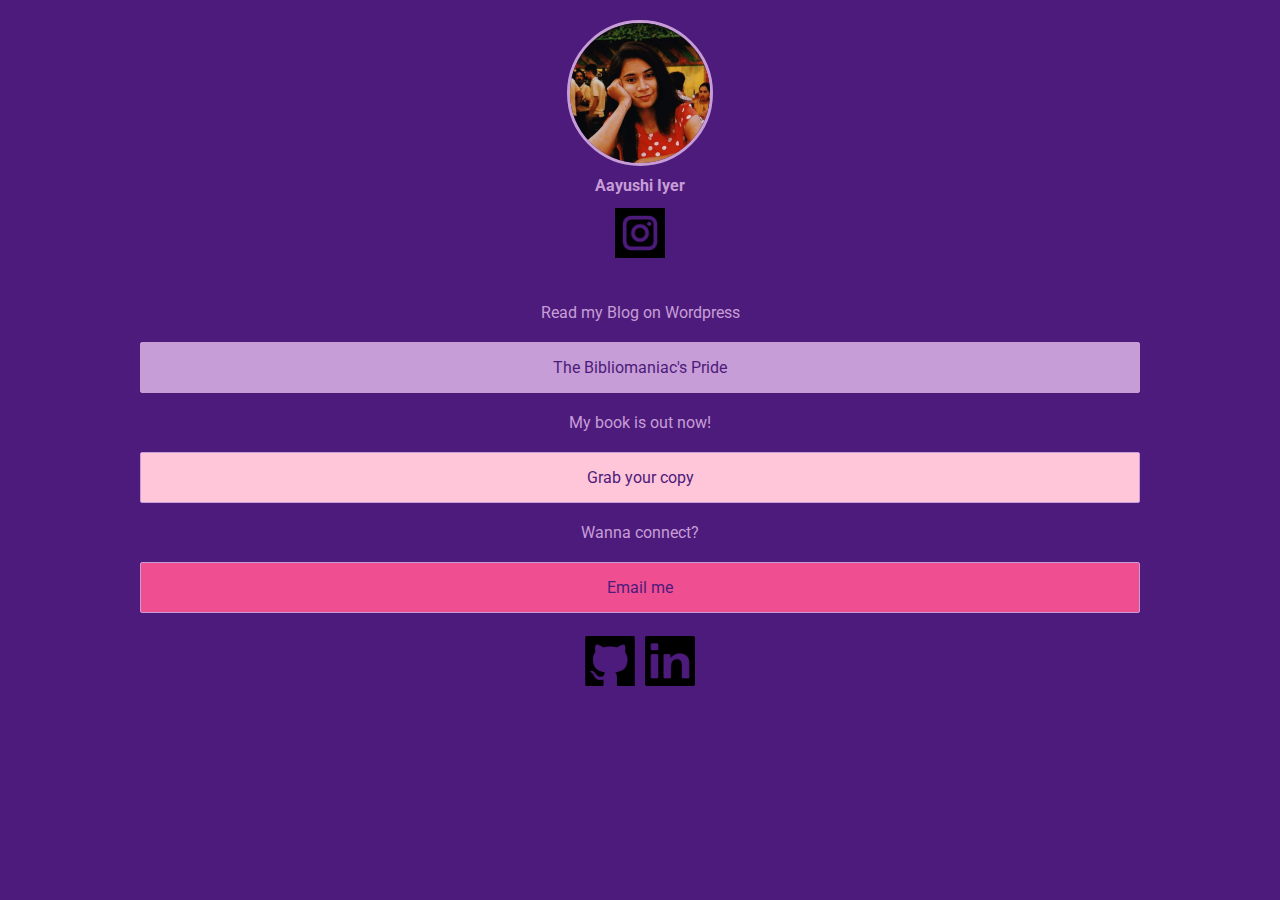
==== Aayushi/index.html @ bd1491f3 "changed index" ====
<!DOCTYPE html>
<html lang="en">
	<head>
		<meta charset="UTF-8" />
		<meta name="viewport" content="width=device-width, initial-scale=1.0" />
		<meta http-equiv="X-UA-Compatible" content="ie=edge" />
		<link
			href="https://fonts.googleapis.com/css2?family=Roboto:wght@700&display=swap"
			rel="stylesheet"
		/>
		<link rel="stylesheet" href="../Aayushi/style.css"/>
		<title>Aayushi's Links</title>
		<script
			async
			src="https://www.googletagmanager.com/gtag/js?id=UA-177429414-1"
		></script>
		<script>
			window.dataLayer = window.dataLayer || [];
			function gtag() {
				dataLayer.push(arguments);
			}
			gtag('js', new Date());

			gtag('config', 'UA-177429414-1');
		</script>
	</head>
	<body>
		<div class="container">
			<div class="circle-shape">
				<a
					href="https://www.instagram.com/astro_aayushi/"
					target="_blank"
					rel="noopener noreferrer"
				>
					<img src="images/pic.jpg" alt="Pic" class="profile-pic" />
				</a>
			</div>
			<a
				href="https://www.instagram.com/astro_aayushi/"
				target="_blank"
				rel="noopener noreferrer"
				class="ig-link"
			>
				Aayushi Iyer
			</a>
			<a
					href="https://www.instagram.com/astro_aayushi/"
					target="_blank"
					rel="noopener noreferrer"
				>
					<img
						src="images/ig.png"
						alt="twitter link"
						class="icon-list-img"
					/>

				</a>
			<!-- <a
				href="https://www.instagram.com/astro_aayushi/"
				target="_blank"
				rel="noopener noreferrer"
				class="ig-link"
			>
				@astro_aayushi
			</a> -->
			<div>      <br><br>         </div>
			<div class="link-list">Read my Blog on Wordpress
				<a
					href="https://thebibliomaniacspride.wordpress.com/"
					target="_blank"
					rel="noopener noreferrer"
				> 
					<div class="link-list-item medium">
						The Bibliomaniac's Pride
					</div>
				</a>
				My book is out now!
				<a
					href="https://store.pothi.com/book/aayushi-iyer-yours-truly"
					target="_blank"
					rel="noopener noreferrer"
					class="label"
				> 
					<div class="link-list-item light">
						Grab your copy
					</div>
				</a>
				Wanna connect?
				<a href="mailto:aayu.iyer1241@gmail.com">
					
					<div class="link-list-item dark">
						Email me
					</div>
				</a>
			</div>
			<div class="icon-list">
				<a
					href="https://github.com/moonshot-aayushi"
					target="_blank"
					rel="noopener noreferrer"
				>
					<img
						src="images/icon-github.png"
						alt="github link"
						class="icon-list-img"
					/>
				</a>
				<a
					href="https://www.linkedin.com/in/aayushi-i-375919124/"
					target="_blank"
					rel="noopener noreferrer"
				>
					<img
						src="images/linkedin.png"
						alt="twitter link"
						class="icon-list-img"
					/>
				</a>
			</div>
		</div>
		<script src="../Aayushi/script.js"></script>
	</body>
</html>
---- Aayushi/style.css ----
/* color palette from https://www.color-hex.com/color-palettes */
:root {
	--darkest-color: #4d1b7b;
	--lightest-color:  	#c79dd7;
	--highlight-color:  	#fdf5c9;
	--bright-color-1:  	 	#ef4f91;
	--bright-color-2:  	 	#c79dd7;
	--bright-color-3:  	 	 	#ffc5d9;
}

body {
	background: var(--darkest-color);
	color: var(--lightest-color);
	font-family: 'Roboto', sans-serif;
}

.container {
	width: 90%;
	max-width: 1000px;
	margin: 20px auto;
	display: flex;
	flex-direction: column;
	text-align: center;
}

.circle-shape {
	width: 140px;
	height: 140px;
	position: relative;
	overflow: hidden;
	border-radius: 50%;
	border: 3px solid var(--lightest-color);
	margin: 0 auto;
}

.profile-pic {
	display: inline;
	margin: 0 auto;
	height: 100%;
	width: auto;
}

a {
	color: var(--lightest-color);
	text-decoration: none;
}

.ig-link {
	margin: 10px 0;
	font-weight: bold;
}

.link-list-item {
	border: 1px solid var(--lightest-color);
	box-sizing: border-box;
	margin: 20px auto;
	color: var(--darkest-color);
	padding: 15px;
	text-align: center;
	transition: all 0.15s;
	border-radius: 2px;
}

.link-list-item:hover,
a:hover {
	color: var(--highlight-color);
	border-color: var(--highlight-color);
	text-shadow: 0 0 2em var(--highlight-color);
}

.icon-list-img {
	height: 50px;
	width: 50px;
	margin: 3px;
}

.dark {
	background: var(--bright-color-1);
}

.medium {
	background: var(--bright-color-2);
}

.light {
	background: var(--bright-color-3);
}
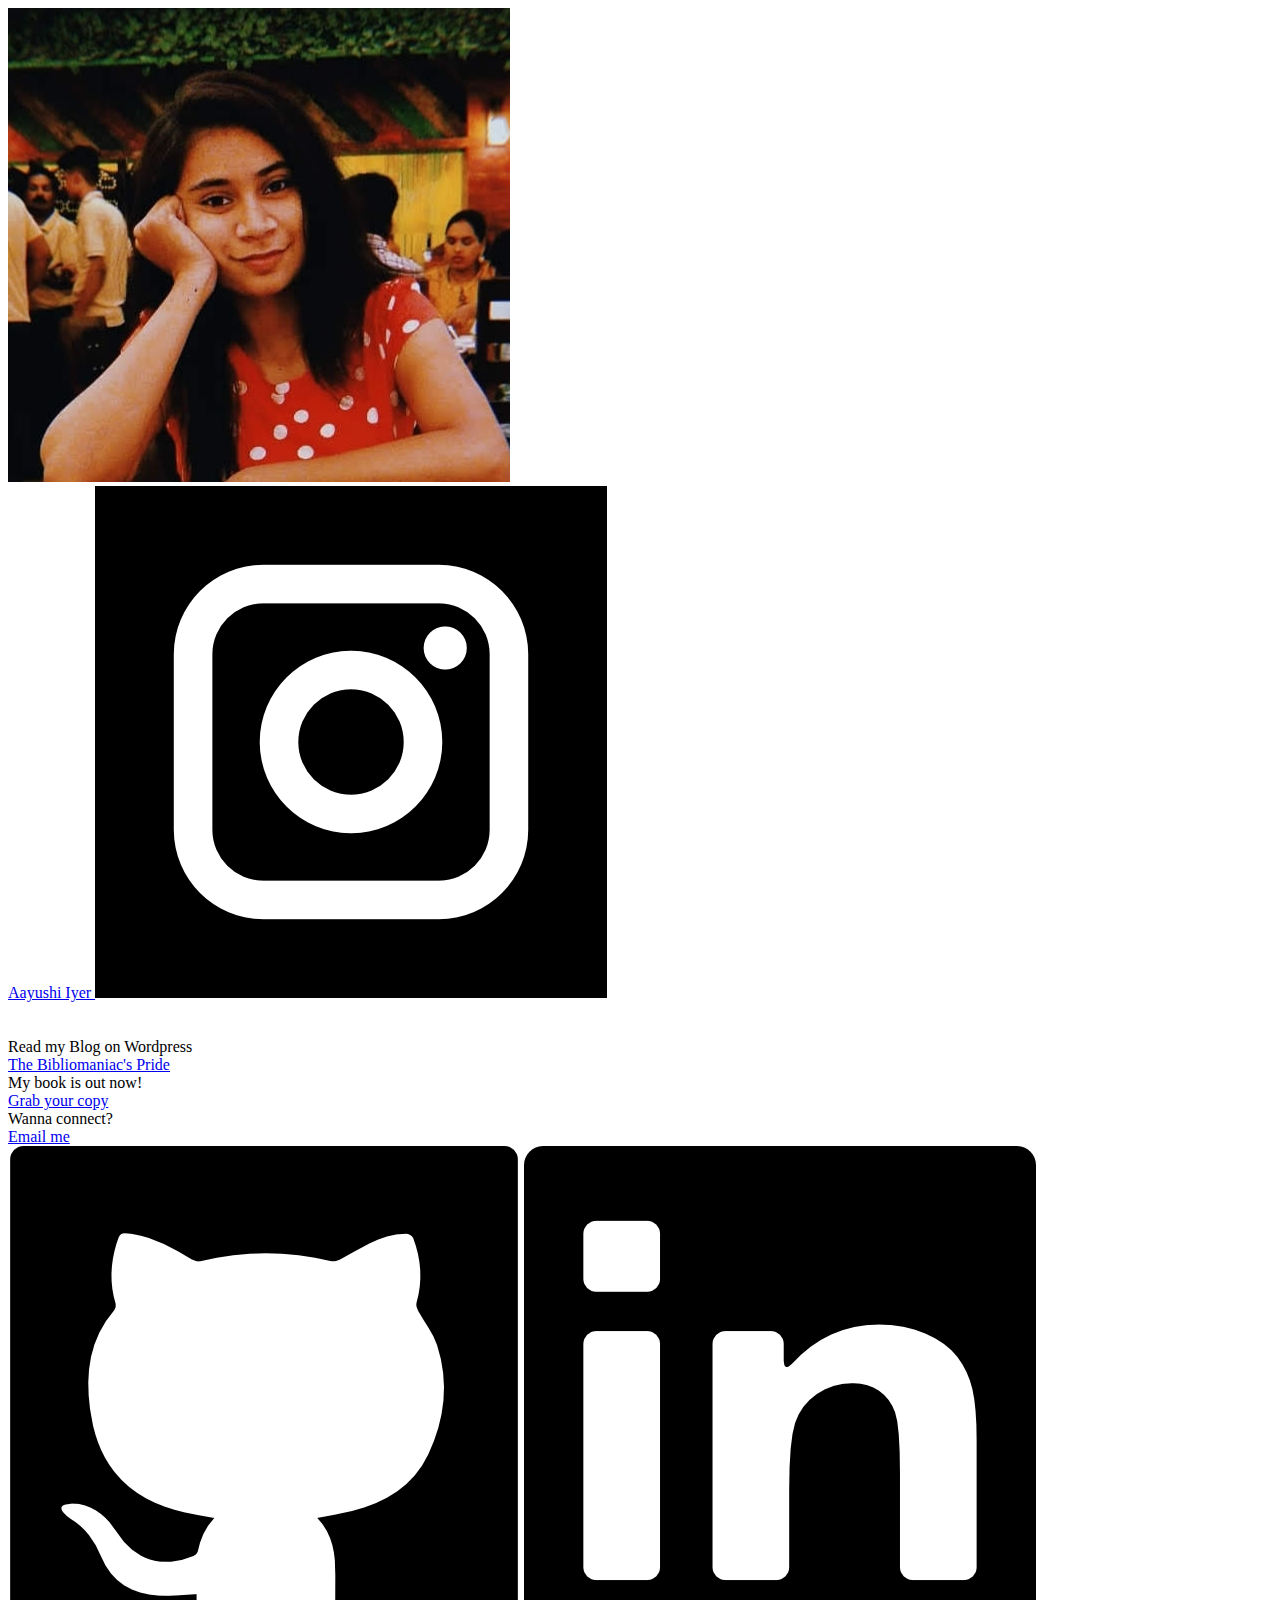
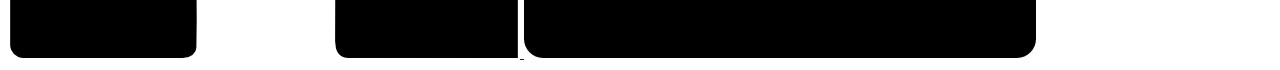
==== commit 435614e8: "sixth" ====
--- a/Aayushi/index.html
+++ b/Aayushi/index.html
@@ -8,7 +8,7 @@
 			href="https://fonts.googleapis.com/css2?family=Roboto:wght@700&display=swap"
 			rel="stylesheet"
 		/>
-		<link rel="stylesheet" href="../Aayushi/style.css"/>
+		<link rel="stylesheet" href="Aayushi/style.css"/>
 		<title>Aayushi's Links</title>
 		<script
 			async
@@ -118,6 +118,6 @@
 				</a>
 			</div>
 		</div>
-		<script src="../Aayushi/script.js"></script>
+		<script src="Aayushi/script.js"></script>
 	</body>
 </html>
